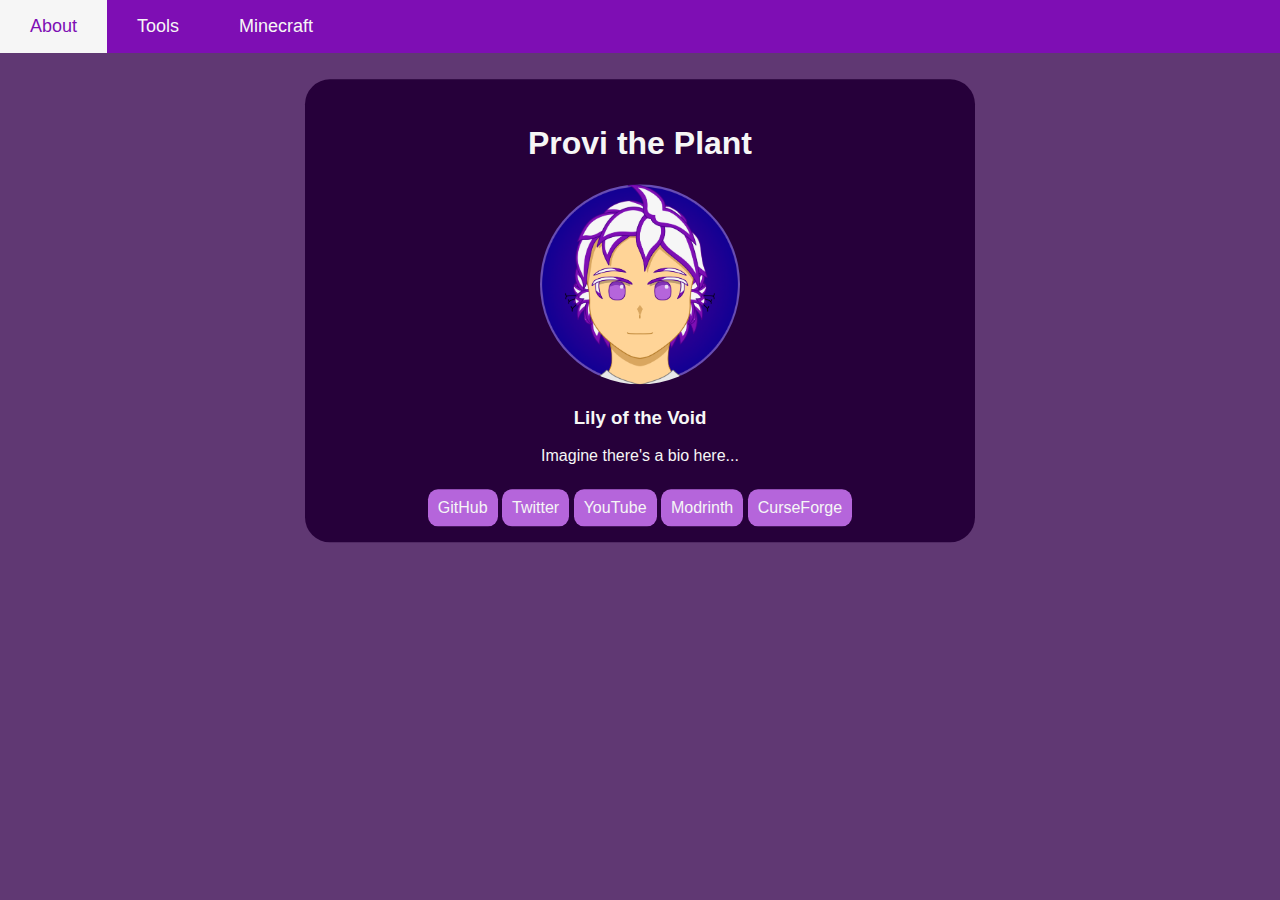
==== index.html @ 216f8a31 "Initial commit." ====
<!DOCTYPE html>
<html>
    <head>
        <title>Provi</title>
        <link rel="stylesheet" href="stylesheets/styles.css">
        <link rel="icon" type="image/x-icon" href="assets/favicon.ico">
    </head>
    <body>
        <div class="toolbar">
            <a class="activePage" href="./index.html">About</a>
            <a href="./tools.html">Tools</a>
            <a href="./modding.html">Minecraft</a>
        </div>

        <div class="main">
            <h1 class="title">Provi the Plant</h1>
            <img class="avatar" src="assets/Provi Face.png" alt="Provi the Plant">
            <h3 class="title">Lily of the Void</h3>
            <p>
                Imagine there's a bio here...
            </p>
            <br>
            <a href="https://github.com/Provismet">GitHub</a>
            <a href="https://twitter.com/provismet">Twitter</a>
            <a href="https://www.youtube.com/@Provismet">YouTube</a>
            <a href="https://modrinth.com/user/Provismet">Modrinth</a>
            <a href="https://legacy.curseforge.com/members/provismet/projects">CurseForge</a>
        </div>
    </body>
</html>
---- stylesheets/styles.css ----
.toolbar {
    text-align: center;
    width: 100%;
    background-color: #7E0EB4;
    overflow: hidden;
    position: fixed;
    top: 0;
    z-index: 1;
}

.toolbar a {
    float: left;
    font-size: large;
    font-family: 'Segoe UI', Tahoma, Geneva, Verdana, sans-serif;
    color: #F6F6F6;
    padding: 16px 30px;
    text-align: center;
    text-decoration: none;
}

.toolbar a:hover {
    background-color: #4E008E;
}

.toolbar a.activePage {
    background-color: #F6F6F6;
    color: #7E0EB4;
}

.avatar {
    border-radius: 50%;
    width: 200px;
}

.main {
    position: absolute;
    top: 50%; left: 50%;
    transform: translate(-50%, -80%);
    border-radius: 25px;
    padding: 25px 15px;
    width: 50vw;
    height: fit-content;
    margin: auto;
    font-family: 'Segoe UI', Tahoma, Geneva, Verdana, sans-serif;
    text-align: center;
    color: #F6F6F6;
    background-color: #26003A;
}

.main a {
    border-radius: 10px;
    padding: 10px 10px;
    background-color: #B565DB;
    text-decoration: none;
    text-align: center;
    color: #F6F6F6;
}

.main a:hover {
    background-color: #8335B5;
}

.content {
    padding: 25px 15px;
    width: 50vw;
    margin: auto;
    text-align: center;
    color: #F6F6F6;
    background-color: transparent;
    font-family: 'Segoe UI', Tahoma, Geneva, Verdana, sans-serif;
}

.contentItem {
    text-align: left;
    height: 150px;
    width: 100%;
    border-radius: 10px;
    background-color: #26003A;
}

.vDiv {
    height: 75%;
    width: 1px;
    float: right;
    background-color: #F6F6F6;
    position: relative;
    top: 50%;
    transform: translate(0, -50%);
}

.contentText {
    float: left;
    width: 60%;
}

.contentIcon {
    position: relative;
    top: 50%;
    transform: translate(0, -50%);
    width: 100px;
    padding: 20px;
    float: left;
}

.download {
    position: relative;
    padding: 20px;
    text-align: center;
    float: right;
    top: 50%;
    transform: translate(0, -50%);
}

.download img {
    width: 50px;
}

body {
    margin: 50px 0;
    padding: 0;
    background-color: #603873;
}
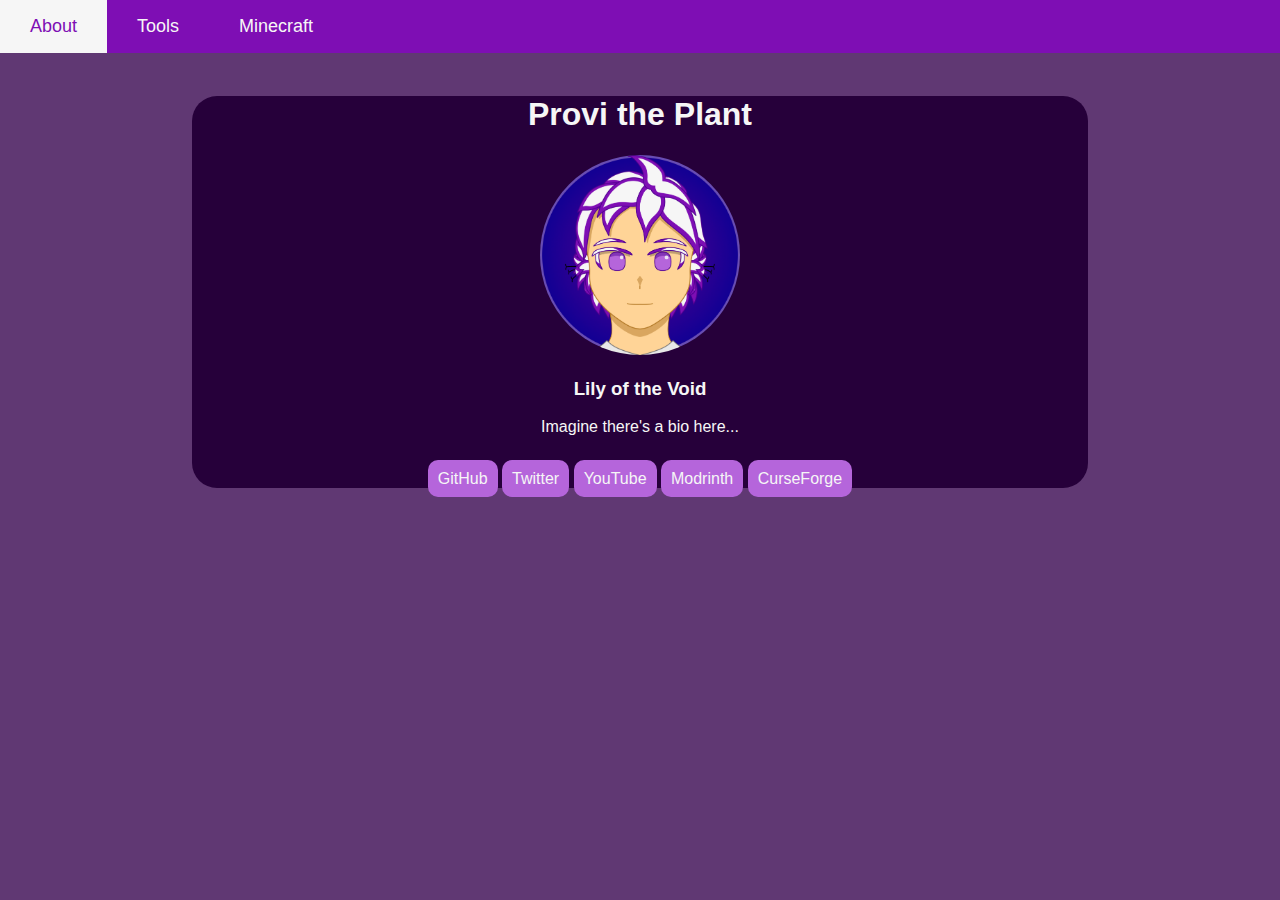
==== commit 66608bb9: "Try to make this look better on smaller screens." ====
--- a/index.html
+++ b/index.html
@@ -12,19 +12,21 @@
             <a href="./modding.html">Minecraft</a>
         </div>
 
-        <div class="main">
-            <h1 class="title">Provi the Plant</h1>
-            <img class="avatar" src="assets/Provi Face.png" alt="Provi the Plant">
-            <h3 class="title">Lily of the Void</h3>
-            <p>
-                Imagine there's a bio here...
-            </p>
-            <br>
-            <a href="https://github.com/Provismet">GitHub</a>
-            <a href="https://twitter.com/provismet">Twitter</a>
-            <a href="https://www.youtube.com/@Provismet">YouTube</a>
-            <a href="https://modrinth.com/user/Provismet">Modrinth</a>
-            <a href="https://legacy.curseforge.com/members/provismet/projects">CurseForge</a>
+        <div class="content">
+            <div class="main">
+                <h1 class="title">Provi the Plant</h1>
+                <img class="avatar" src="assets/Provi Face.png" alt="Provi the Plant">
+                <h3 class="title">Lily of the Void</h3>
+                <p>
+                    Imagine there's a bio here...
+                </p>
+                <br>
+                <a href="https://github.com/Provismet">GitHub</a>
+                <a href="https://twitter.com/provismet">Twitter</a>
+                <a href="https://www.youtube.com/@Provismet">YouTube</a>
+                <a href="https://modrinth.com/user/Provismet">Modrinth</a>
+                <a href="https://legacy.curseforge.com/members/provismet/projects">CurseForge</a>
+            </div>
         </div>
     </body>
 </html>--- a/stylesheets/styles.css
+++ b/stylesheets/styles.css
@@ -6,6 +6,7 @@
     position: fixed;
     top: 0;
     z-index: 1;
+    max-height: 10vh;
 }
 
 .toolbar a {
@@ -16,6 +17,7 @@
     padding: 16px 30px;
     text-align: center;
     text-decoration: none;
+    max-height: 10vh;
 }
 
 .toolbar a:hover {
@@ -33,16 +35,9 @@
 }
 
 .main {
-    position: absolute;
-    top: 50%; left: 50%;
-    transform: translate(-50%, -80%);
     border-radius: 25px;
-    padding: 25px 15px;
-    width: 50vw;
     height: fit-content;
-    margin: auto;
     font-family: 'Segoe UI', Tahoma, Geneva, Verdana, sans-serif;
-    text-align: center;
     color: #F6F6F6;
     background-color: #26003A;
 }
@@ -62,7 +57,7 @@
 
 .content {
     padding: 25px 15px;
-    width: 50vw;
+    width: 70vw;
     margin: auto;
     text-align: center;
     color: #F6F6F6;
@@ -72,43 +67,50 @@
 
 .contentItem {
     text-align: left;
-    height: 150px;
     width: 100%;
     border-radius: 10px;
     background-color: #26003A;
+    display: flex;
 }
 
 .vDiv {
-    height: 75%;
+    margin-top: 17px;
+    margin-bottom: 17px;
     width: 1px;
-    float: right;
     background-color: #F6F6F6;
-    position: relative;
-    top: 50%;
-    transform: translate(0, -50%);
 }
 
 .contentText {
-    float: left;
-    width: 60%;
+    flex-grow: 1;
 }
 
 .contentIcon {
-    position: relative;
-    top: 50%;
-    transform: translate(0, -50%);
     width: 100px;
+    height: 100px;
     padding: 20px;
-    float: left;
 }
 
 .download {
-    position: relative;
+    display: flex;
     padding: 20px;
     text-align: center;
-    float: right;
-    top: 50%;
-    transform: translate(0, -50%);
+    justify-content: center;
+    align-items: center;
+    flex-flow: row;
+    flex-wrap: wrap;
+    max-width: 120px;
+    min-width: 120px;
+    width: 120px;
+}
+
+.rowBreak {
+    height: 0;
+    flex-basis: 100%;
+}
+
+.githubDownload {
+    flex-basis: 100%;
+    height: 0;
 }
 
 .download img {
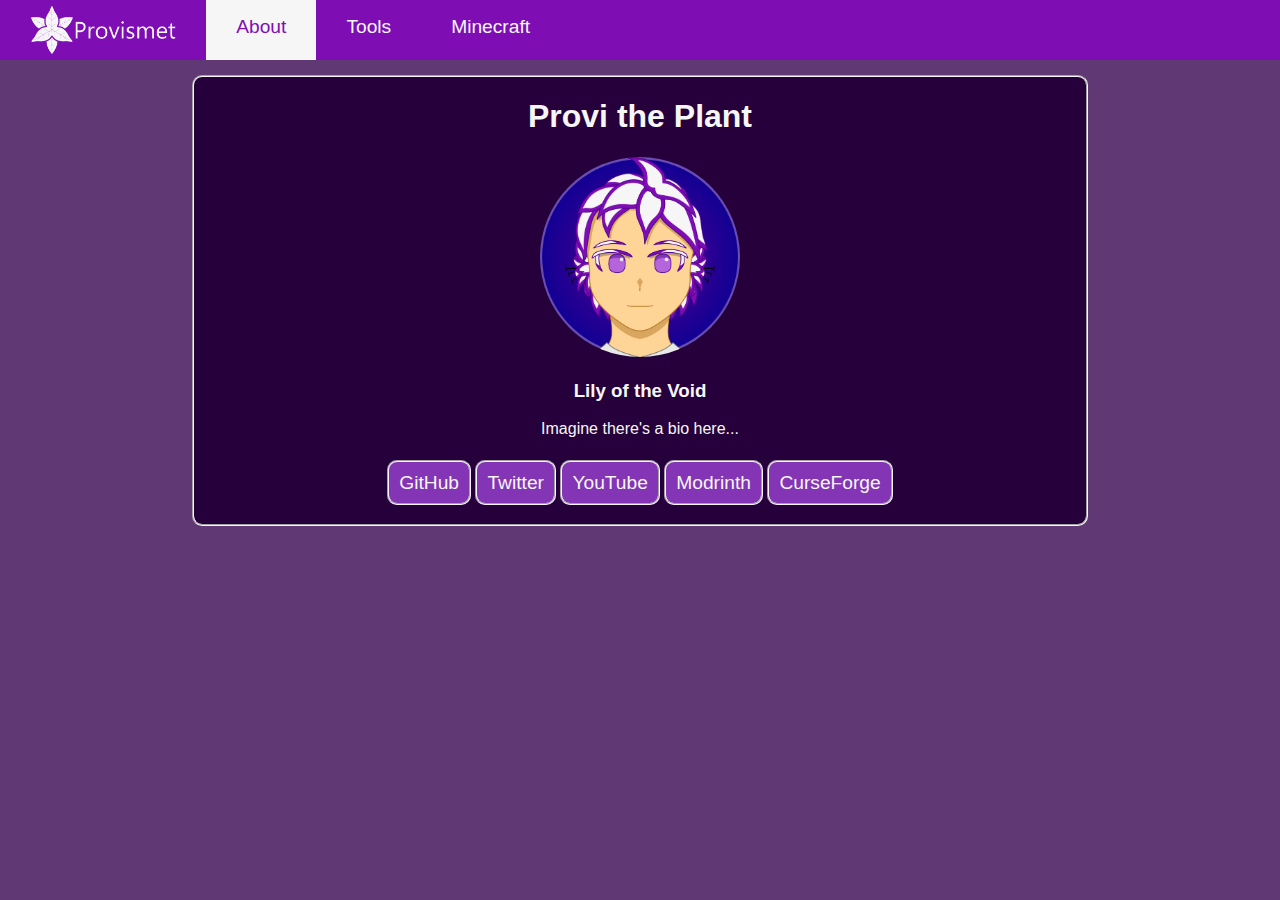
==== commit 6a0de24d: "Add logo and adjust links." ====
--- a/index.html
+++ b/index.html
@@ -7,6 +7,7 @@
     </head>
     <body>
         <div class="toolbar">
+            <img src="assets/logo.png">
             <a class="activePage" href="./index.html">About</a>
             <a href="./tools.html">Tools</a>
             <a href="./modding.html">Minecraft</a>
@@ -21,11 +22,13 @@
                     Imagine there's a bio here...
                 </p>
                 <br>
-                <a href="https://github.com/Provismet">GitHub</a>
-                <a href="https://twitter.com/provismet">Twitter</a>
-                <a href="https://www.youtube.com/@Provismet">YouTube</a>
-                <a href="https://modrinth.com/user/Provismet">Modrinth</a>
-                <a href="https://legacy.curseforge.com/members/provismet/projects">CurseForge</a>
+                <div class="links">
+                    <a href="https://github.com/Provismet">GitHub</a>
+                    <a href="https://twitter.com/provismet">Twitter</a>
+                    <a href="https://www.youtube.com/@Provismet">YouTube</a>
+                    <a href="https://modrinth.com/user/Provismet">Modrinth</a>
+                    <a href="https://legacy.curseforge.com/members/provismet/projects">CurseForge</a>
+                </div>
             </div>
         </div>
     </body>
--- a/stylesheets/styles.css
+++ b/stylesheets/styles.css
@@ -6,18 +6,27 @@
     position: fixed;
     top: 0;
     z-index: 1;
+    height: fit-content;
     max-height: 10vh;
+}
+
+.toolbar img {
+    float: left;
+    height: 50px;
+    padding: 5px 30px;
+    object-fit: contain;
 }
 
 .toolbar a {
     float: left;
-    font-size: large;
+    font-size: larger;
     font-family: 'Segoe UI', Tahoma, Geneva, Verdana, sans-serif;
     color: #F6F6F6;
     padding: 16px 30px;
     text-align: center;
     text-decoration: none;
     max-height: 10vh;
+    height: 28px;
 }
 
 .toolbar a:hover {
@@ -35,24 +44,35 @@
 }
 
 .main {
-    border-radius: 25px;
+    border-radius: 10px;
     height: fit-content;
     font-family: 'Segoe UI', Tahoma, Geneva, Verdana, sans-serif;
     color: #F6F6F6;
     background-color: #26003A;
+    border-width: 2px;
+    border-style: groove;
+    border-color: #F6F6F6;
 }
 
 .main a {
+    font-size: larger;
+    border-width: 2px;
+    border-style: groove;
+    border-color: #F6F6F6;
     border-radius: 10px;
-    padding: 10px 10px;
-    background-color: #B565DB;
+    padding: 10px;
+    background-color: #8335B5;
     text-decoration: none;
     text-align: center;
     color: #F6F6F6;
 }
 
 .main a:hover {
-    background-color: #8335B5;
+    background-color: #4E008E;
+}
+
+.links {
+    padding-bottom: 30px;
 }
 
 .content {
@@ -71,6 +91,9 @@
     border-radius: 10px;
     background-color: #26003A;
     display: flex;
+    border-width: 2px;
+    border-style: groove;
+    border-color: #F6F6F6;
 }
 
 .vDiv {
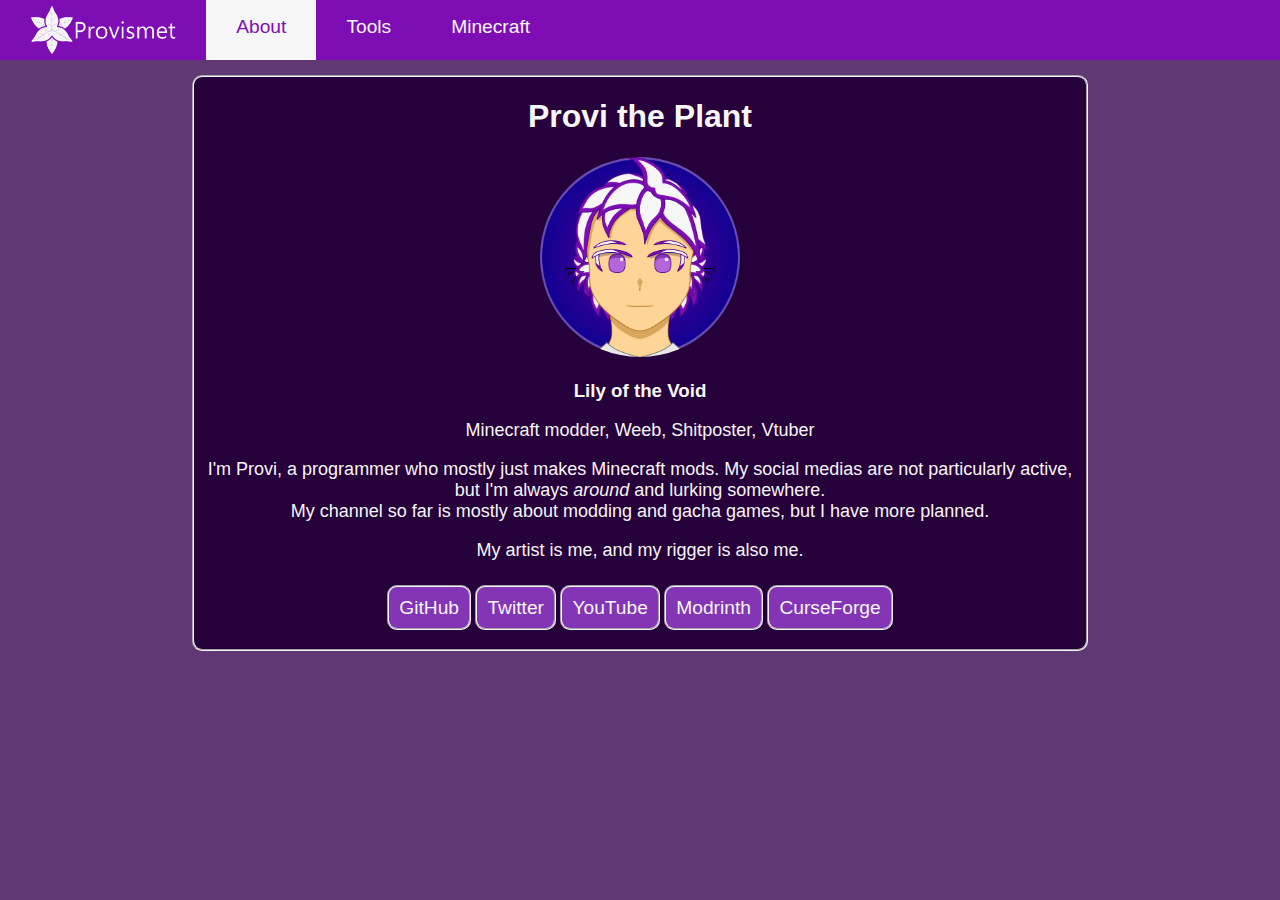
==== commit 7ed9707f: "Actually added a bio." ====
--- a/index.html
+++ b/index.html
@@ -8,9 +8,9 @@
     <body>
         <div class="toolbar">
             <img src="assets/logo.png">
-            <a class="activePage" href="./index.html">About</a>
-            <a href="./tools.html">Tools</a>
-            <a href="./modding.html">Minecraft</a>
+            <a class="activePage" href="./">About</a>
+            <a href="./tools">Tools</a>
+            <a href="./modding">Minecraft</a>
         </div>
 
         <div class="content">
@@ -19,7 +19,16 @@
                 <img class="avatar" src="assets/Provi Face.png" alt="Provi the Plant">
                 <h3 class="title">Lily of the Void</h3>
                 <p>
-                    Imagine there's a bio here...
+                    Minecraft modder, Weeb, Shitposter, Vtuber
+                </p>
+                <p>
+                    I'm Provi, a programmer who mostly just makes Minecraft mods.
+                    My social medias are not particularly active, but I'm always <em>around</em> and lurking somewhere.
+                    <br>
+                    My channel so far is mostly about modding and gacha games, but I have more planned.
+                </p>
+                <p>
+                    My artist is me, and my rigger is also me.
                 </p>
                 <br>
                 <div class="links">
@@ -27,7 +36,7 @@
                     <a href="https://twitter.com/provismet">Twitter</a>
                     <a href="https://www.youtube.com/@Provismet">YouTube</a>
                     <a href="https://modrinth.com/user/Provismet">Modrinth</a>
-                    <a href="https://legacy.curseforge.com/members/provismet/projects">CurseForge</a>
+                    <a href="https://www.curseforge.com/members/provismet/projects">CurseForge</a>
                 </div>
             </div>
         </div>
--- a/stylesheets/styles.css
+++ b/stylesheets/styles.css
@@ -38,6 +38,15 @@
     color: #7E0EB4;
 }
 
+#filter {
+    font-family: 'Segoe UI', Tahoma, Geneva, Verdana, sans-serif;
+    color: #F6F6F6;
+    text-align: center;
+    align-items: center;
+    justify-content: center;
+    display: flex;
+}
+
 .avatar {
     border-radius: 50%;
     width: 200px;
@@ -54,7 +63,15 @@
     border-color: #F6F6F6;
 }
 
-.main a {
+.main p {
+    font-size: large;
+}
+
+.links {
+    padding-bottom: 30px;
+}
+
+.links a {
     font-size: larger;
     border-width: 2px;
     border-style: groove;
@@ -67,12 +84,8 @@
     color: #F6F6F6;
 }
 
-.main a:hover {
+.links a:hover {
     background-color: #4E008E;
-}
-
-.links {
-    padding-bottom: 30px;
 }
 
 .content {
@@ -105,6 +118,18 @@
 
 .contentText {
     flex-grow: 1;
+}
+
+.contentText a:link {
+    color: #d8d67d;
+}
+
+.contentText a:hover {
+    color: #fffb25;
+}
+
+.contentText a:visited {
+    color: #A28BB2;
 }
 
 .contentIcon {
@@ -140,6 +165,15 @@
     width: 50px;
 }
 
+.seriesDesc {
+    width: 75%;
+    margin: auto;
+}
+
+.seriesDesc p {
+    font-size: large;
+}
+
 body {
     margin: 50px 0;
     padding: 0;
